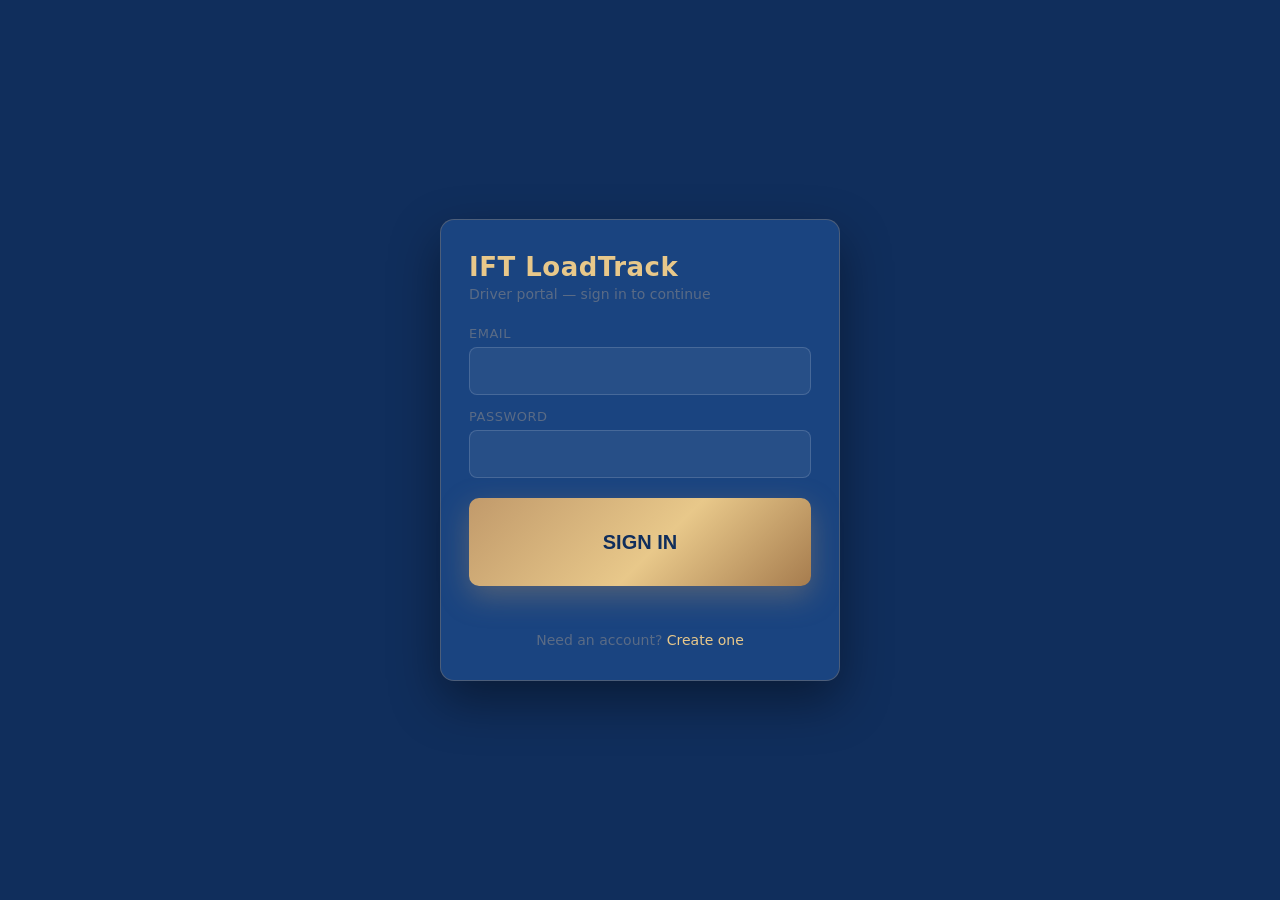
==== index.html @ e9e54bc8 "IFT LoadTrack driver portal: Supabase auth/db/storage + GitHub Pages frontend" ====
<!doctype html>
<html lang="en">
<head>
<meta charset="UTF-8">
<meta name="viewport" content="width=device-width, initial-scale=1.0, maximum-scale=1.0">
<title>IFT LoadTrack — Sign In</title>
<link rel="stylesheet" href="css/style.css">
</head>
<body>
<div class="center-screen">
  <div class="auth-card">
    <h1>IFT LoadTrack</h1>
    <div class="sub">Driver portal — sign in to continue</div>

    <form id="login-form">
      <label for="login-email">Email</label>
      <input id="login-email" type="email" required autocomplete="email">
      <label for="login-password">Password</label>
      <input id="login-password" type="password" required autocomplete="current-password">
      <div class="btn-row">
        <button type="submit" class="btn btn-primary btn-lg">SIGN IN</button>
      </div>
      <div class="error-text" id="login-error"></div>
    </form>

    <form id="signup-form" style="display:none;">
      <label for="signup-name">Full name</label>
      <input id="signup-name" type="text" required>
      <label for="signup-truck">Truck ID</label>
      <input id="signup-truck" type="text" placeholder="e.g. IFT-4471">
      <label for="signup-email">Email</label>
      <input id="signup-email" type="email" required autocomplete="email">
      <label for="signup-password">Password</label>
      <input id="signup-password" type="password" required minlength="6" autocomplete="new-password">
      <div class="btn-row">
        <button type="submit" class="btn btn-primary btn-lg">CREATE ACCOUNT</button>
      </div>
      <div class="error-text" id="signup-error"></div>
      <div class="hint-text">New drivers get standard access. Dispatcher/admin access is granted by IFT after signup.</div>
    </form>

    <div class="link-toggle">
      <span id="toggle-to-signup">Need an account? <a>Create one</a></span>
      <span id="toggle-to-login" style="display:none;">Already have an account? <a>Sign in</a></span>
    </div>
  </div>
</div>

<script type="module" src="js/auth.js"></script>
</body>
</html>
---- css/style.css ----
:root {
  --navy-deep: #102E5C;
  --navy-mid: #1A4480;
  --gold: #C19A6B;
  --gold-bright: #E8C88A;
  --off-white: #F4F1EA;
  --steel: #5A6B85;
  --green: #3FA66E;
  --red: #D64545;
}

* { box-sizing: border-box; }

html, body {
  margin: 0;
  min-height: 100%;
  background: var(--navy-deep);
  color: var(--off-white);
  font-family: 'Segoe UI', 'Inter', system-ui, sans-serif;
}

.app {
  max-width: 480px;
  margin: 0 auto;
  min-height: 100vh;
  background: radial-gradient(ellipse at top, var(--navy-mid) 0%, var(--navy-deep) 60%);
  padding-bottom: 110px;
  position: relative;
}

.topbar {
  display: flex;
  align-items: center;
  justify-content: space-between;
  padding: 20px 20px 16px;
  border-bottom: 1px solid rgba(255,255,255,0.08);
}
.topbar .brand { font-weight: 800; letter-spacing: 1px; color: var(--gold-bright); font-size: 18px; }
.topbar .who { font-size: 13px; color: var(--steel); text-align: right; }

.container { padding: 20px; }

.center-screen {
  min-height: 100vh;
  display: flex;
  align-items: center;
  justify-content: center;
  padding: 20px;
}

.auth-card {
  width: 100%;
  max-width: 400px;
  background: var(--navy-mid);
  border: 1px solid rgba(193,154,107,0.3);
  border-radius: 14px;
  padding: 32px 28px;
  box-shadow: 0 20px 50px rgba(0,0,0,0.4);
}
.auth-card h1 {
  color: var(--gold-bright);
  font-size: 26px;
  margin: 0 0 4px;
  letter-spacing: 0.5px;
}
.auth-card .sub { color: var(--steel); font-size: 14px; margin-bottom: 24px; }

label { display: block; font-size: 13px; color: var(--steel); margin: 14px 0 6px; text-transform: uppercase; letter-spacing: 0.5px; }
input, select, textarea {
  width: 100%;
  padding: 14px 16px;
  border-radius: 8px;
  border: 1px solid rgba(255,255,255,0.15);
  background: rgba(255,255,255,0.06);
  color: var(--off-white);
  font-size: 16px;
}
input:focus, select:focus, textarea:focus { outline: 2px solid var(--gold); border-color: var(--gold); }

.checkbox-row { display: flex; align-items: center; gap: 10px; margin-top: 14px; }
.checkbox-row input { width: auto; }
.checkbox-row label { margin: 0; text-transform: none; font-size: 15px; color: var(--off-white); }

.btn {
  display: block;
  width: 100%;
  border: none;
  border-radius: 10px;
  font-size: 18px;
  font-weight: 700;
  padding: 20px;
  cursor: pointer;
  text-align: center;
  text-decoration: none;
  min-height: 64px;
}
.btn-primary {
  background: linear-gradient(135deg, #C19A6B, #E8C88A 55%, #A67C4E);
  color: var(--navy-deep);
  box-shadow: 0 10px 30px rgba(193,154,107,0.35);
}
.btn-primary:active { transform: translateY(1px); }
.btn-outline {
  background: transparent;
  border: 1px solid var(--steel);
  color: var(--off-white);
}
.btn-danger {
  background: transparent;
  border: 1px solid var(--red);
  color: var(--red);
}
.btn-lg { min-height: 88px; font-size: 20px; }
.btn-row { display: flex; flex-direction: column; gap: 12px; margin-top: 20px; }

.link-toggle { text-align: center; margin-top: 18px; font-size: 14px; color: var(--steel); }
.link-toggle a { color: var(--gold-bright); text-decoration: none; cursor: pointer; }

.error-text { color: var(--red); font-size: 14px; margin-top: 10px; min-height: 18px; }
.hint-text { color: var(--steel); font-size: 13px; margin-top: 8px; }

.card {
  background: var(--navy-mid);
  border-left: 3px solid var(--gold);
  border-radius: 10px;
  padding: 18px 20px;
  margin-bottom: 16px;
  box-shadow: 0 8px 24px rgba(0,0,0,0.25);
}

.hero-card {
  background: linear-gradient(160deg, var(--navy-mid), var(--navy-deep));
  border: 1px solid rgba(193,154,107,0.4);
  border-radius: 14px;
  padding: 22px 20px;
  margin-bottom: 18px;
  display: block;
  text-decoration: none;
  color: inherit;
}
.hero-card .stage { color: var(--gold-bright); font-size: 26px; font-weight: 800; letter-spacing: 0.5px; }
.hero-card .dest { color: var(--off-white); font-size: 15px; margin-top: 4px; }
.hero-card .empty { color: var(--steel); font-size: 15px; }

.status-track { display: flex; gap: 6px; margin-top: 16px; flex-wrap: wrap; }
.status-pill {
  padding: 6px 12px;
  border-radius: 999px;
  font-size: 11px;
  font-weight: 700;
  border: 1px solid var(--steel);
  color: var(--steel);
  white-space: nowrap;
}
.status-pill.active {
  background: linear-gradient(135deg, #C19A6B, #E8C88A);
  color: var(--navy-deep);
  border: none;
}
.status-pill.done { background: var(--green); color: #06210F; border: none; }

.hos-strip {
  display: grid;
  grid-template-columns: repeat(3, 1fr);
  gap: 1px;
  background: rgba(255,255,255,0.08);
  border-radius: 10px;
  overflow: hidden;
  margin-bottom: 18px;
}
.hos-cell { background: #0C2547; padding: 14px 10px; text-align: center; }
.hos-cell .num { font-size: 20px; font-weight: 800; }
.hos-cell .lbl { font-size: 10px; color: var(--steel); text-transform: uppercase; margin-top: 4px; }
.hos-ok { color: var(--green); }
.hos-warn { color: var(--gold-bright); }
.hos-crit { color: var(--red); }

.section-title {
  font-size: 13px;
  text-transform: uppercase;
  letter-spacing: 1px;
  color: var(--steel);
  margin: 22px 0 10px;
}

.load-item {
  display: block;
  background: var(--navy-mid);
  border-radius: 10px;
  padding: 14px 16px;
  margin-bottom: 10px;
  text-decoration: none;
  color: inherit;
}
.load-item .route { font-weight: 700; font-size: 15px; }
.load-item .meta { font-size: 13px; color: var(--steel); margin-top: 4px; display: flex; justify-content: space-between; }

.pill-badge {
  display: inline-block;
  padding: 3px 10px;
  border-radius: 999px;
  font-size: 11px;
  font-weight: 700;
  background: rgba(193,154,107,0.2);
  color: var(--gold-bright);
}

.tabbar {
  position: fixed;
  bottom: 0;
  left: 50%;
  transform: translateX(-50%);
  width: 100%;
  max-width: 480px;
  height: 90px;
  background: var(--navy-deep);
  border-top: 2px solid var(--gold);
  display: flex;
  align-items: center;
  justify-content: space-around;
}
.tabbar a {
  color: var(--steel);
  text-decoration: none;
  font-size: 12px;
  text-align: center;
  display: flex;
  flex-direction: column;
  align-items: center;
  gap: 4px;
}
.tabbar a.active { color: var(--gold-bright); }
.tabbar .icon { font-size: 20px; }

.route-diagram { margin: 18px 0; }
.route-point { display: flex; gap: 12px; align-items: flex-start; margin-bottom: 4px; }
.route-dot { width: 14px; height: 14px; border-radius: 50%; background: var(--gold); margin-top: 4px; flex-shrink: 0; }
.route-line { width: 2px; height: 30px; background: repeating-linear-gradient(var(--gold) 0 4px, transparent 4px 8px); margin-left: 6px; }
.route-label { font-size: 11px; text-transform: uppercase; color: var(--steel); letter-spacing: 0.5px; }
.route-name { font-weight: 700; font-size: 15px; }
.route-addr { font-size: 13px; color: var(--off-white); opacity: 0.8; }

.cargo-grid { display: grid; grid-template-columns: 1fr 1fr; gap: 12px; margin: 16px 0; }
.cargo-item { background: rgba(255,255,255,0.05); border-radius: 8px; padding: 12px; }
.cargo-item .lbl { font-size: 11px; color: var(--steel); text-transform: uppercase; }
.cargo-item .val { font-size: 16px; font-weight: 700; margin-top: 4px; }

.deadline-block { text-align: center; margin: 18px 0; }
.deadline-block .lbl { font-size: 12px; color: var(--steel); text-transform: uppercase; letter-spacing: 1px; }
.deadline-block .val { font-size: 24px; font-weight: 800; color: var(--gold-bright); margin-top: 4px; }

.arrival-zone { text-align: center; margin: 24px 0; }
.arrived-badge {
  background: var(--green);
  color: #06210F;
  font-weight: 800;
  padding: 20px;
  border-radius: 10px;
  font-size: 18px;
}

canvas.sigpad {
  width: 100%;
  height: 200px;
  background: #0C2547;
  border-radius: 10px;
  border: 1px dashed var(--gold);
  touch-action: none;
}

.doc-thumb-row { display: flex; gap: 10px; flex-wrap: wrap; margin: 12px 0; }
.doc-thumb { width: 72px; height: 72px; object-fit: cover; border-radius: 6px; border: 1px solid var(--gold); }

.loading { text-align: center; color: var(--steel); padding: 40px 0; }

.back-link { color: var(--gold-bright); text-decoration: none; font-size: 14px; display: inline-block; margin-bottom: 8px; }
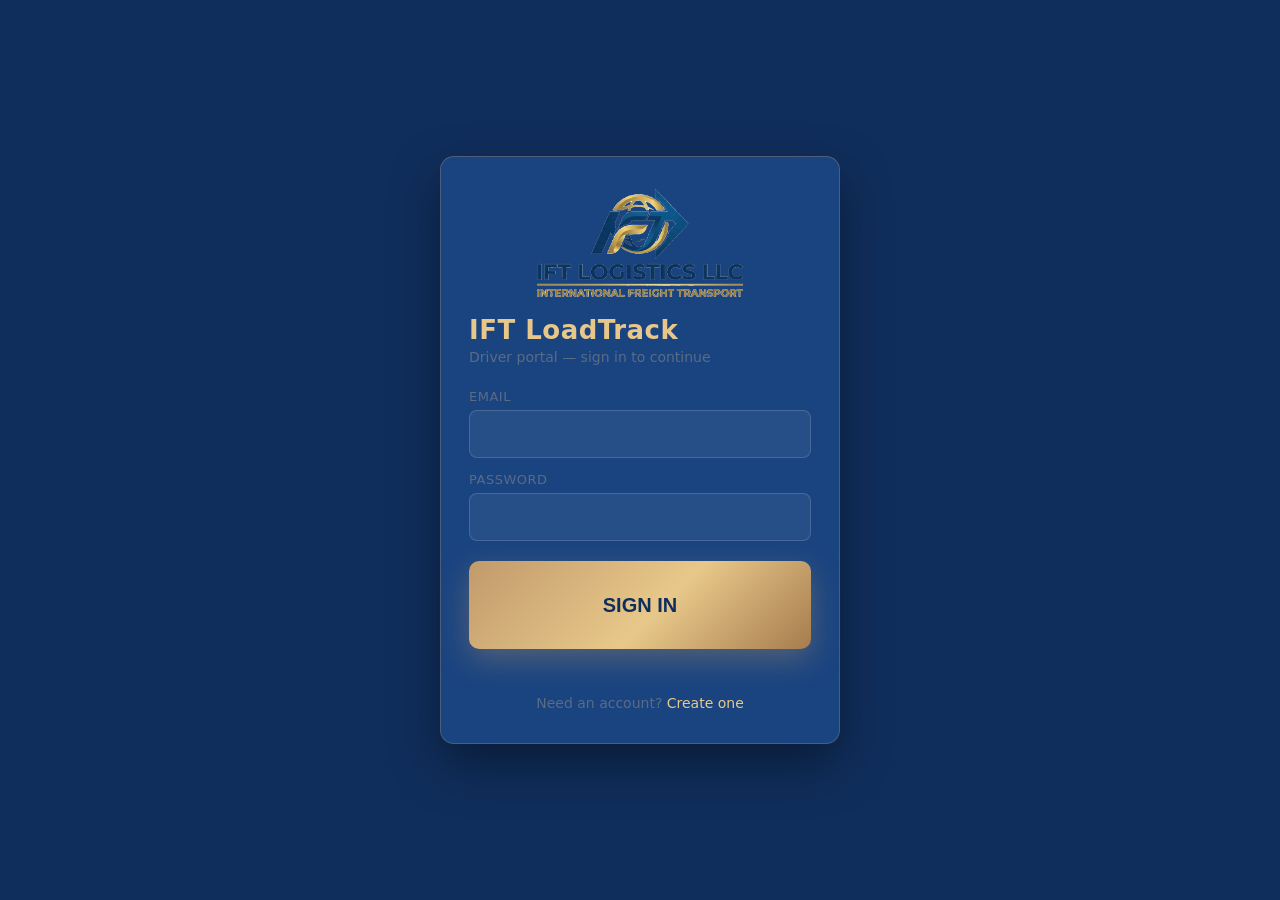
==== commit d1b5e8f6: "Add real IFT Logistics logo to header and login screen" ====
--- a/index.html
+++ b/index.html
@@ -4,11 +4,24 @@
 <meta charset="UTF-8">
 <meta name="viewport" content="width=device-width, initial-scale=1.0, maximum-scale=1.0">
 <title>IFT LoadTrack — Sign In</title>
+<meta name="description" content="IFT LoadTrack — driver logging portal for IFT Logistics LLC. Load tracking, hours of service, and proof of delivery.">
+<meta property="og:type" content="website">
+<meta property="og:title" content="IFT LoadTrack">
+<meta property="og:description" content="Driver portal for IFT Logistics LLC — load tracking, hours of service, and proof of delivery.">
+<meta property="og:image" content="https://cryptofedge.github.io/ift-loadtrack-app/og-image.png">
+<meta property="og:image:width" content="1200">
+<meta property="og:image:height" content="630">
+<meta property="og:url" content="https://cryptofedge.github.io/ift-loadtrack-app/">
+<meta name="twitter:card" content="summary_large_image">
+<meta name="twitter:title" content="IFT LoadTrack">
+<meta name="twitter:description" content="Driver portal for IFT Logistics LLC.">
+<meta name="twitter:image" content="https://cryptofedge.github.io/ift-loadtrack-app/og-image.png">
 <link rel="stylesheet" href="css/style.css">
 </head>
 <body>
 <div class="center-screen">
   <div class="auth-card">
+    <img src="img/logo-full.png" class="auth-logo" alt="IFT Logistics LLC">
     <h1>IFT LoadTrack</h1>
     <div class="sub">Driver portal — sign in to continue</div>
 
--- a/css/style.css
+++ b/css/style.css
@@ -23,20 +23,67 @@
   max-width: 480px;
   margin: 0 auto;
   min-height: 100vh;
-  background: radial-gradient(ellipse at top, var(--navy-mid) 0%, var(--navy-deep) 60%);
+  background:
+    radial-gradient(ellipse 600px 300px at 50% 0%, rgba(232,200,138,0.10) 0%, transparent 70%),
+    radial-gradient(ellipse at top, var(--navy-mid) 0%, var(--navy-deep) 60%);
   padding-bottom: 110px;
   position: relative;
+  box-shadow: 0 0 80px rgba(0,0,0,0.5);
 }
 
 .topbar {
   display: flex;
   align-items: center;
   justify-content: space-between;
-  padding: 20px 20px 16px;
-  border-bottom: 1px solid rgba(255,255,255,0.08);
-}
-.topbar .brand { font-weight: 800; letter-spacing: 1px; color: var(--gold-bright); font-size: 18px; }
-.topbar .who { font-size: 13px; color: var(--steel); text-align: right; }
+  padding: 26px 22px 20px;
+  position: relative;
+}
+.topbar::after {
+  content: '';
+  position: absolute;
+  left: 0; right: 0; bottom: 0;
+  height: 1px;
+  background: linear-gradient(90deg, transparent, var(--gold) 20%, var(--gold-bright) 50%, var(--gold) 80%, transparent);
+  opacity: 0.7;
+}
+.topbar .brand {
+  font-weight: 800;
+  letter-spacing: 2px;
+  font-size: 20px;
+  background: linear-gradient(135deg, #E8C88A, #C19A6B 70%);
+  -webkit-background-clip: text;
+  background-clip: text;
+  color: transparent;
+  display: flex;
+  align-items: center;
+  gap: 8px;
+}
+.topbar .brand-icon {
+  height: 30px;
+  width: auto;
+  flex-shrink: 0;
+  filter: drop-shadow(0 0 6px rgba(232,200,138,0.35));
+}
+
+.auth-logo {
+  display: block;
+  max-width: 220px;
+  width: 60%;
+  margin: 0 auto 18px;
+}
+.topbar .who {
+  font-size: 12px;
+  font-weight: 700;
+  color: var(--gold-bright);
+  text-align: right;
+  background: rgba(193,154,107,0.12);
+  border: 1px solid rgba(193,154,107,0.35);
+  padding: 6px 12px;
+  border-radius: 999px;
+  letter-spacing: 0.3px;
+  text-decoration: none;
+  cursor: pointer;
+}
 
 .container { padding: 20px; }
 
@@ -120,27 +167,71 @@
 .hint-text { color: var(--steel); font-size: 13px; margin-top: 8px; }
 
 .card {
-  background: var(--navy-mid);
-  border-left: 3px solid var(--gold);
-  border-radius: 10px;
-  padding: 18px 20px;
+  background: linear-gradient(155deg, rgba(255,255,255,0.05), rgba(255,255,255,0) 40%), var(--navy-mid);
+  border-left: 4px solid var(--gold);
+  border-radius: 12px;
+  padding: 20px 22px;
   margin-bottom: 16px;
-  box-shadow: 0 8px 24px rgba(0,0,0,0.25);
+  box-shadow: 0 12px 32px rgba(0,0,0,0.35), inset 0 1px 0 rgba(255,255,255,0.06);
 }
 
 .hero-card {
-  background: linear-gradient(160deg, var(--navy-mid), var(--navy-deep));
-  border: 1px solid rgba(193,154,107,0.4);
-  border-radius: 14px;
-  padding: 22px 20px;
+  background:
+    linear-gradient(155deg, rgba(255,255,255,0.06), rgba(255,255,255,0) 45%),
+    linear-gradient(160deg, var(--navy-mid), var(--navy-deep));
+  border: 1px solid rgba(193,154,107,0.45);
+  border-radius: 16px;
+  padding: 26px 24px;
   margin-bottom: 18px;
   display: block;
   text-decoration: none;
   color: inherit;
-}
-.hero-card .stage { color: var(--gold-bright); font-size: 26px; font-weight: 800; letter-spacing: 0.5px; }
-.hero-card .dest { color: var(--off-white); font-size: 15px; margin-top: 4px; }
-.hero-card .empty { color: var(--steel); font-size: 15px; }
+  box-shadow: 0 16px 40px rgba(0,0,0,0.4), 0 0 0 1px rgba(193,154,107,0.08), inset 0 1px 0 rgba(255,255,255,0.08);
+  position: relative;
+  overflow: hidden;
+}
+.hero-card::before {
+  content: '';
+  position: absolute;
+  top: -40%; left: -10%;
+  width: 60%; height: 180%;
+  background: linear-gradient(120deg, transparent, rgba(232,200,138,0.06), transparent);
+  pointer-events: none;
+}
+.hero-card .stage {
+  font-size: 30px;
+  font-weight: 800;
+  letter-spacing: 0.5px;
+  background: linear-gradient(135deg, #E8C88A, #C19A6B);
+  -webkit-background-clip: text;
+  background-clip: text;
+  color: transparent;
+}
+.hero-card .dest { color: var(--off-white); font-size: 15px; margin-top: 6px; opacity: 0.85; }
+.hero-card .empty {
+  color: var(--steel);
+  font-size: 15px;
+  text-align: center;
+  padding: 28px 10px;
+  display: flex;
+  flex-direction: column;
+  align-items: center;
+  gap: 10px;
+}
+.hero-card .empty::before {
+  content: '\25C9';
+  font-size: 22px;
+  color: rgba(193,154,107,0.5);
+}
+.empty-hint {
+  text-align: center;
+  color: var(--steel);
+  font-size: 14px;
+  padding: 22px 16px;
+  border: 1px dashed rgba(193,154,107,0.35);
+  border-radius: 12px;
+  background: rgba(255,255,255,0.02);
+}
 
 .status-track { display: flex; gap: 6px; margin-top: 16px; flex-wrap: wrap; }
 .status-pill {
@@ -162,38 +253,110 @@
 .hos-strip {
   display: grid;
   grid-template-columns: repeat(3, 1fr);
-  gap: 1px;
-  background: rgba(255,255,255,0.08);
-  border-radius: 10px;
+  gap: 2px;
+  background: rgba(193,154,107,0.15);
+  border-radius: 12px;
   overflow: hidden;
   margin-bottom: 18px;
-}
-.hos-cell { background: #0C2547; padding: 14px 10px; text-align: center; }
-.hos-cell .num { font-size: 20px; font-weight: 800; }
-.hos-cell .lbl { font-size: 10px; color: var(--steel); text-transform: uppercase; margin-top: 4px; }
-.hos-ok { color: var(--green); }
-.hos-warn { color: var(--gold-bright); }
-.hos-crit { color: var(--red); }
+  box-shadow: 0 12px 32px rgba(0,0,0,0.35);
+  border: 1px solid rgba(193,154,107,0.2);
+}
+.hos-cell {
+  background: linear-gradient(160deg, #0F2C52, #081A34);
+  padding: 18px 10px;
+  text-align: center;
+}
+.hos-cell .num { font-size: 24px; font-weight: 800; letter-spacing: 0.3px; }
+.hos-cell .lbl { font-size: 10px; color: var(--steel); text-transform: uppercase; margin-top: 6px; letter-spacing: 0.5px; }
+.hos-ok { color: var(--green); text-shadow: 0 0 16px rgba(63,166,110,0.5); }
+.hos-warn { color: var(--gold-bright); text-shadow: 0 0 16px rgba(232,200,138,0.5); }
+.hos-crit { color: var(--red); text-shadow: 0 0 16px rgba(214,69,69,0.5); }
+.hos-strip { cursor: pointer; }
+
+.hos-backdrop {
+  position: fixed;
+  inset: 0;
+  background: rgba(0,0,0,0.55);
+  z-index: 1500;
+}
+.hos-sheet {
+  position: fixed;
+  left: 50%;
+  bottom: 0;
+  transform: translateX(-50%);
+  width: 100%;
+  max-width: 480px;
+  background: linear-gradient(160deg, #16386A, var(--navy-deep));
+  border-top: 1px solid rgba(193,154,107,0.5);
+  border-radius: 20px 20px 0 0;
+  padding: 12px 22px 28px;
+  z-index: 1501;
+  box-shadow: 0 -20px 60px rgba(0,0,0,0.5);
+}
+.hos-sheet-handle {
+  width: 40px;
+  height: 4px;
+  border-radius: 2px;
+  background: rgba(255,255,255,0.25);
+  margin: 6px auto 16px;
+}
+.hos-sheet-title {
+  font-size: 16px;
+  font-weight: 800;
+  color: var(--gold-bright);
+  text-transform: uppercase;
+  letter-spacing: 1px;
+  margin-bottom: 18px;
+}
+.hos-meter { margin-bottom: 18px; }
+.hos-meter-lbl { display: flex; justify-content: space-between; font-size: 13px; color: var(--off-white); margin-bottom: 6px; }
+.hos-meter-track { height: 10px; border-radius: 999px; background: rgba(255,255,255,0.08); overflow: hidden; }
+.hos-meter-fill { height: 100%; border-radius: 999px; background: linear-gradient(90deg, #C19A6B, #E8C88A); }
+.hos-meter-fill-red { background: linear-gradient(90deg, #A83232, var(--red)); }
+.hos-guidance {
+  font-size: 14px;
+  color: var(--off-white);
+  background: rgba(193,154,107,0.1);
+  border: 1px solid rgba(193,154,107,0.3);
+  border-radius: 10px;
+  padding: 14px 16px;
+  margin-top: 6px;
+}
 
 .section-title {
   font-size: 13px;
+  font-weight: 700;
   text-transform: uppercase;
-  letter-spacing: 1px;
-  color: var(--steel);
-  margin: 22px 0 10px;
+  letter-spacing: 1.5px;
+  color: var(--gold-bright);
+  margin: 26px 0 12px;
+  display: flex;
+  align-items: center;
+  gap: 8px;
+}
+.section-title::before {
+  content: '';
+  width: 3px;
+  height: 14px;
+  background: linear-gradient(180deg, #E8C88A, #C19A6B);
+  border-radius: 2px;
 }
 
 .load-item {
   display: block;
-  background: var(--navy-mid);
-  border-radius: 10px;
-  padding: 14px 16px;
+  background: linear-gradient(155deg, rgba(255,255,255,0.05), rgba(255,255,255,0) 40%), var(--navy-mid);
+  border: 1px solid rgba(255,255,255,0.06);
+  border-radius: 12px;
+  padding: 16px 18px;
   margin-bottom: 10px;
   text-decoration: none;
   color: inherit;
-}
+  box-shadow: 0 8px 24px rgba(0,0,0,0.3);
+  transition: border-color 0.15s ease;
+}
+.load-item:hover { border-color: rgba(193,154,107,0.4); }
 .load-item .route { font-weight: 700; font-size: 15px; }
-.load-item .meta { font-size: 13px; color: var(--steel); margin-top: 4px; display: flex; justify-content: space-between; }
+.load-item .meta { font-size: 13px; color: var(--steel); margin-top: 6px; display: flex; justify-content: space-between; }
 
 .pill-badge {
   display: inline-block;
@@ -213,23 +376,33 @@
   width: 100%;
   max-width: 480px;
   height: 90px;
-  background: var(--navy-deep);
-  border-top: 2px solid var(--gold);
+  background: linear-gradient(180deg, #0D2748, #081A34);
   display: flex;
   align-items: center;
   justify-content: space-around;
+  box-shadow: 0 -12px 32px rgba(0,0,0,0.4);
+}
+.tabbar::before {
+  content: '';
+  position: absolute;
+  top: 0; left: 0; right: 0;
+  height: 2px;
+  background: linear-gradient(90deg, transparent, var(--gold) 20%, var(--gold-bright) 50%, var(--gold) 80%, transparent);
 }
 .tabbar a {
   color: var(--steel);
   text-decoration: none;
-  font-size: 12px;
+  font-size: 11px;
+  font-weight: 600;
   text-align: center;
   display: flex;
   flex-direction: column;
   align-items: center;
-  gap: 4px;
+  gap: 6px;
+  letter-spacing: 0.3px;
 }
 .tabbar a.active { color: var(--gold-bright); }
+.tabbar a.active .icon { text-shadow: 0 0 14px rgba(232,200,138,0.7); }
 .tabbar .icon { font-size: 20px; }
 
 .route-diagram { margin: 18px 0; }
@@ -274,3 +447,83 @@
 .loading { text-align: center; color: var(--steel); padding: 40px 0; }
 
 .back-link { color: var(--gold-bright); text-decoration: none; font-size: 14px; display: inline-block; margin-bottom: 8px; }
+
+.timeline { margin-top: 6px; }
+.timeline-item { display: flex; gap: 14px; position: relative; padding-bottom: 20px; }
+.timeline-item:last-child { padding-bottom: 0; }
+.timeline-item:not(:last-child)::before {
+  content: '';
+  position: absolute;
+  left: 5px;
+  top: 16px;
+  bottom: 0;
+  width: 2px;
+  background: linear-gradient(180deg, rgba(193,154,107,0.6), rgba(193,154,107,0.1));
+}
+.timeline-dot {
+  width: 12px;
+  height: 12px;
+  border-radius: 50%;
+  background: linear-gradient(135deg, #E8C88A, #C19A6B);
+  box-shadow: 0 0 10px rgba(232,200,138,0.6);
+  flex-shrink: 0;
+  margin-top: 3px;
+}
+.timeline-label { font-weight: 700; font-size: 14px; color: var(--off-white); }
+.timeline-time { font-size: 12px; color: var(--steel); margin-top: 2px; }
+
+/* Marino 007 floating assistant */
+.marino-fab {
+  position: fixed;
+  bottom: 110px;
+  right: 20px;
+  width: 60px;
+  height: 60px;
+  border-radius: 50%;
+  background: linear-gradient(135deg, #C19A6B, #E8C88A 55%, #A67C4E);
+  border: none;
+  box-shadow: 0 10px 30px rgba(193,154,107,0.45);
+  font-size: 22px;
+  font-weight: 800;
+  color: var(--navy-deep);
+  cursor: pointer;
+  z-index: 1000;
+}
+.marino-panel {
+  position: fixed;
+  bottom: 180px;
+  right: 20px;
+  width: min(340px, calc(100vw - 40px));
+  height: 440px;
+  max-height: calc(100vh - 220px);
+  background: var(--navy-mid);
+  border: 1px solid rgba(193,154,107,0.4);
+  border-radius: 14px;
+  box-shadow: 0 20px 50px rgba(0,0,0,0.45);
+  display: flex;
+  flex-direction: column;
+  overflow: hidden;
+  z-index: 1000;
+}
+.marino-panel.hidden { display: none; }
+.marino-header {
+  background: var(--navy-deep);
+  color: var(--gold-bright);
+  font-weight: 800;
+  font-size: 14px;
+  letter-spacing: 0.5px;
+  padding: 14px 16px;
+  display: flex;
+  justify-content: space-between;
+  align-items: center;
+  border-bottom: 1px solid rgba(193,154,107,0.3);
+}
+.marino-close { background: none; border: none; color: var(--steel); font-size: 20px; cursor: pointer; line-height: 1; }
+.marino-messages { flex: 1; overflow-y: auto; padding: 14px; display: flex; flex-direction: column; gap: 10px; }
+.marino-msg { padding: 10px 12px; border-radius: 10px; font-size: 14px; max-width: 85%; line-height: 1.4; }
+.marino-msg-bot { background: rgba(255,255,255,0.08); align-self: flex-start; }
+.marino-msg-user { background: linear-gradient(135deg, #C19A6B, #E8C88A); color: var(--navy-deep); align-self: flex-end; font-weight: 600; }
+.marino-form { display: flex; border-top: 1px solid rgba(255,255,255,0.1); }
+.marino-form input { flex: 1; border: none; border-radius: 0; background: rgba(255,255,255,0.05); padding: 12px 14px; color: var(--off-white); font-size: 14px; }
+.marino-form input:focus { outline: none; }
+.marino-send { border: none; background: var(--gold); color: var(--navy-deep); font-weight: 700; padding: 0 18px; cursor: pointer; }
